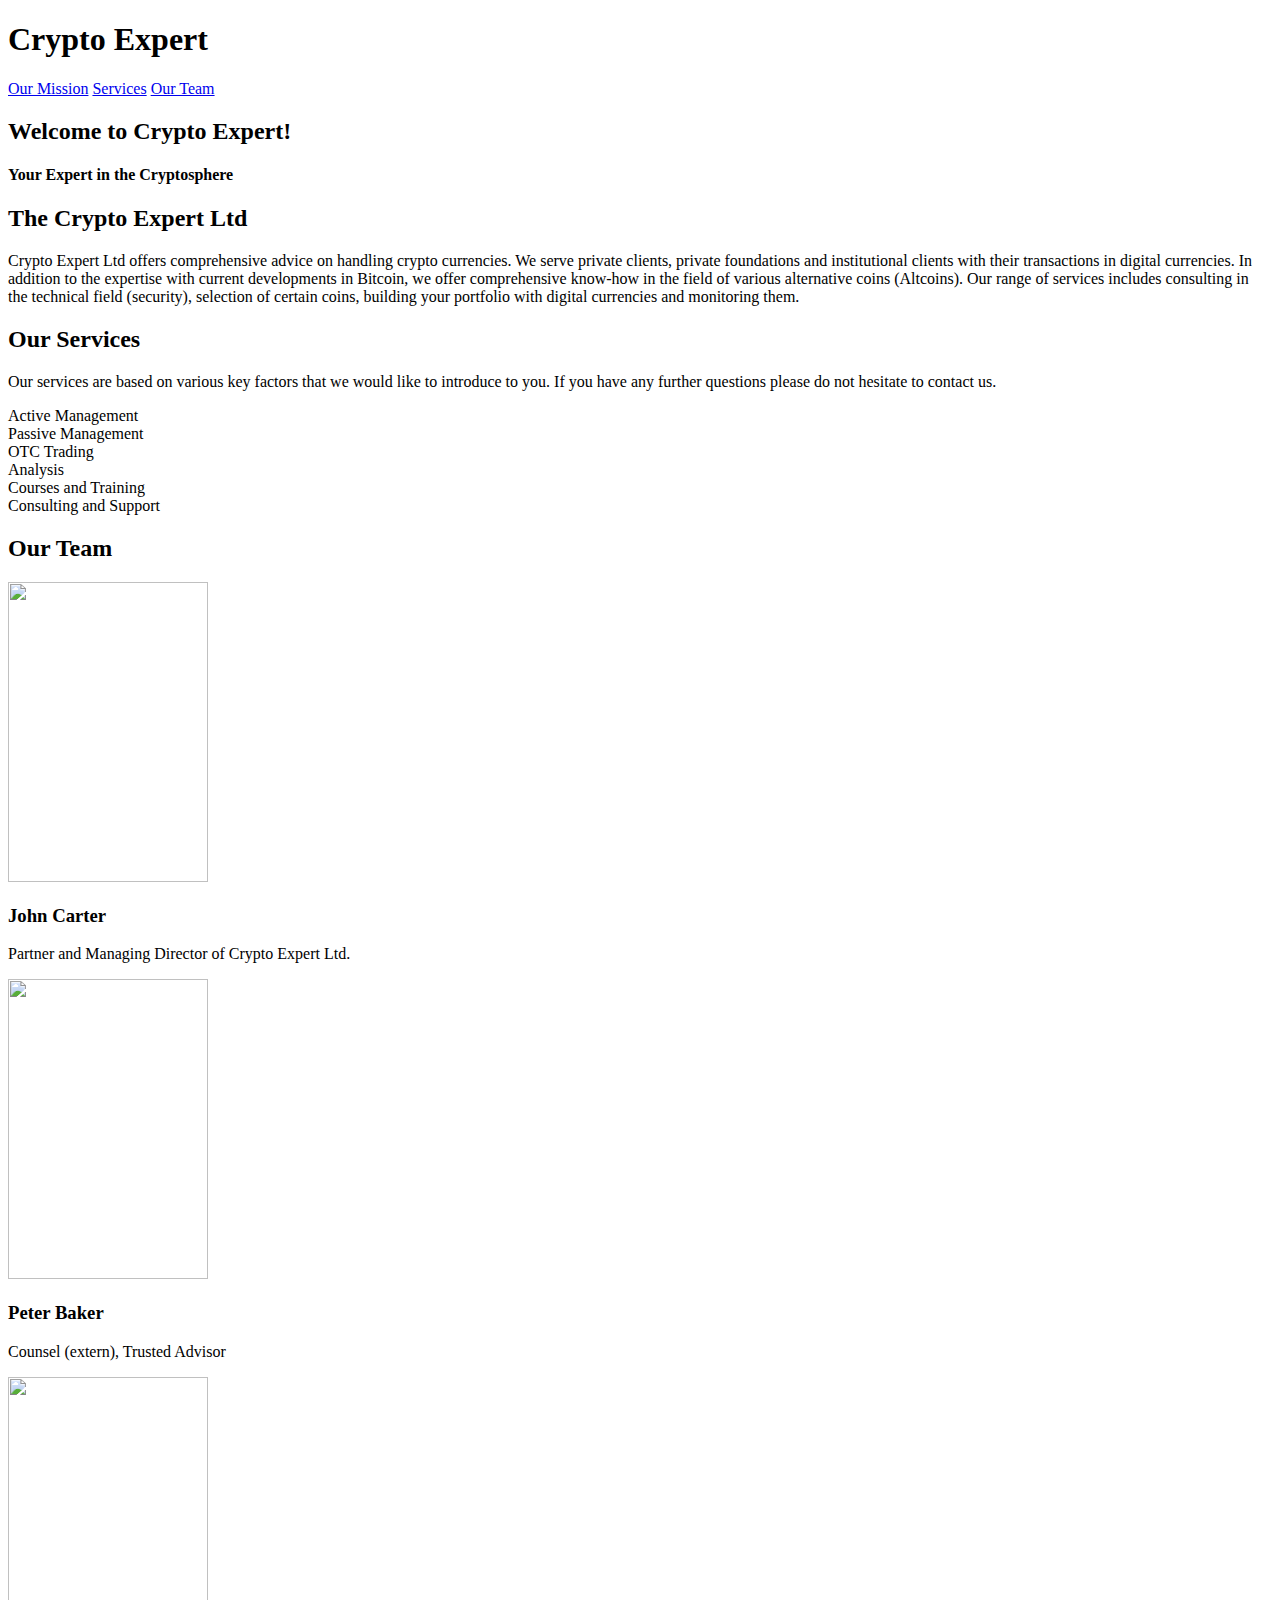
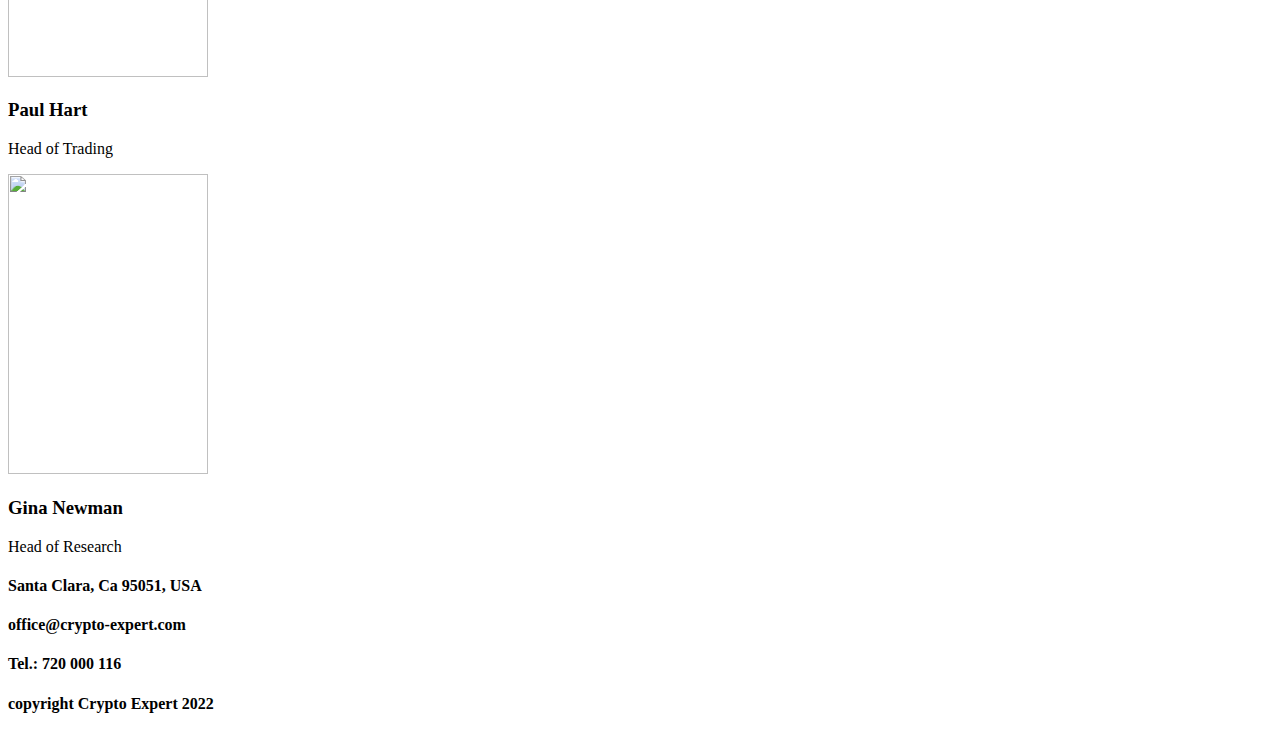
==== index.html @ c11340f1 "Add files via upload" ====
<!DOCTYPE html>

<html>
  <head>
    <meta name="viewport" content="width=device-width, initial scale=1">
    <link rel="shortcut icon" href="./resources/images/favicon.ico" type="image/x-icon">
    <link rel="stylesheet" href="resources/css/styles.css" type="text/css">    
    <title>Crypto Expert</title>
  </head>
  <body>
    <div class="header">    
      <h1>Crypto Expert</h1>
    </div>

    <div class="navbar">
      <nav>      
        <span><a href="#Our-Mission">Our Mission</a></span>      
        <span><a href="#Services">Services</a></span>
        <span><a href="#Our-Team">Our Team</a></span>    
      </nav>
    </div>
   
    <div class="main">
      <div class="content">
        <h2>Welcome to Crypto Expert!</h2>
        <h4>Your Expert in the Cryptosphere</h4>
      </div>    

      <div class="Our-Mission">
        <div id="Our-Mission">
            <h2>The Crypto Expert Ltd</h2>
            <p>Crypto Expert Ltd offers comprehensive advice on handling crypto currencies.
               We serve private clients, private foundations and institutional clients with their
               transactions in digital currencies. In addition to the expertise with current developments
               in Bitcoin, we offer comprehensive know-how in the field of various alternative coins (Altcoins).
               Our range of services includes consulting in the technical field (security), selection of certain coins,
               building your portfolio with digital currencies and monitoring them.</p>
        </div>
      </div>
     <div class="Our-Mission-image"></div>   
    
     <div class="Services">
        <div id="Services"> </div>     
        <h2>Our Services</h2>
        <p>Our services are based on various key factors that we would like to introduce to you.
           If you have any further questions please do not hesitate to contact us.</p>
      </div>
        <div class="flexbox-container">          
          <div class="flexbox-item flexbox-item-1"><span>Active Management</span></div>
          <div class="flexbox-item flexbox-item-2"><span>Passive Management</span></div>
          <div class="flexbox-item flexbox-item-3"><span>OTC Trading</span></div>
          <div class="flexbox-item flexbox-item-4"><span>Analysis</span></div>
          <div class="flexbox-item flexbox-item-5"><span>Courses and Training</span></div>
          <div class="flexbox-item flexbox-item-6"><span>Consulting and Support</span></div>
        </div>
      </div>
    </div>  
    </div>       
        <div id="Our-Team">
         <div class="Our-Team">
           <h2>Our Team</h2>
          </div>
            <div class="Our-Team-container"> 
              <div class="teammate teammate-1">              
                <img src="./resources/images/pamela-buenrostro-CSAEI7OGubA-unsplash.jpg" height="300px" width="200px" alt="">
                  <div class="teammate-text"><h3>John Carter</h3>
                  <p>Partner and Managing Director of Crypto Expert Ltd.</p>
                  </div>               
              </div>

            <div class="teammate teammate-2">
                <img src="./resources/images/steffen-wienberg-ml-pxK0Ovmw-unsplash másolata.jpg" height="300px" width="200px" alt="">
                <div class="teammate-text"><h3>Peter Baker</h3>
                 <p>Counsel (extern), Trusted Advisor</p> 
                </div>
            </div>

            <div class="teammate teammate-3">
                <img src="./resources/images/itay-verchik-6ZKGBzrDd3I-unsplash.jpg" height="300px" width="200px" alt="">
                <div class="teammate-text"><h3>Paul Hart</h3>
                  <p>Head of Trading</p>
                </div>
            </div>

            <div class="teammate teammate-4">
                <img src="./resources/images/laura-chouette-nkWnc-W_GP8-unsplash.jpg" height="300px" width="200px" alt="">
                <div class="teammate-text"><h3>Gina Newman</h3>
                 <p>Head of Research</p>  
                </div>
            </div>  
          </div>  
      </div>
    </div>    
  
    <footer>
      <div class="contact">
        <div class="address"><h4>Santa Clara, Ca 95051, USA</h4></div>
        <div class="email"><h4>office@crypto-expert.com</h4></div>
        <div class="phone"><h4>Tel.: 720 000 116</h4></div>
      </div>
        
      <div class="copyright">
        <h4>copyright Crypto Expert 2022</h4>
      </div>    

    </footer>
  </body>
 </html>
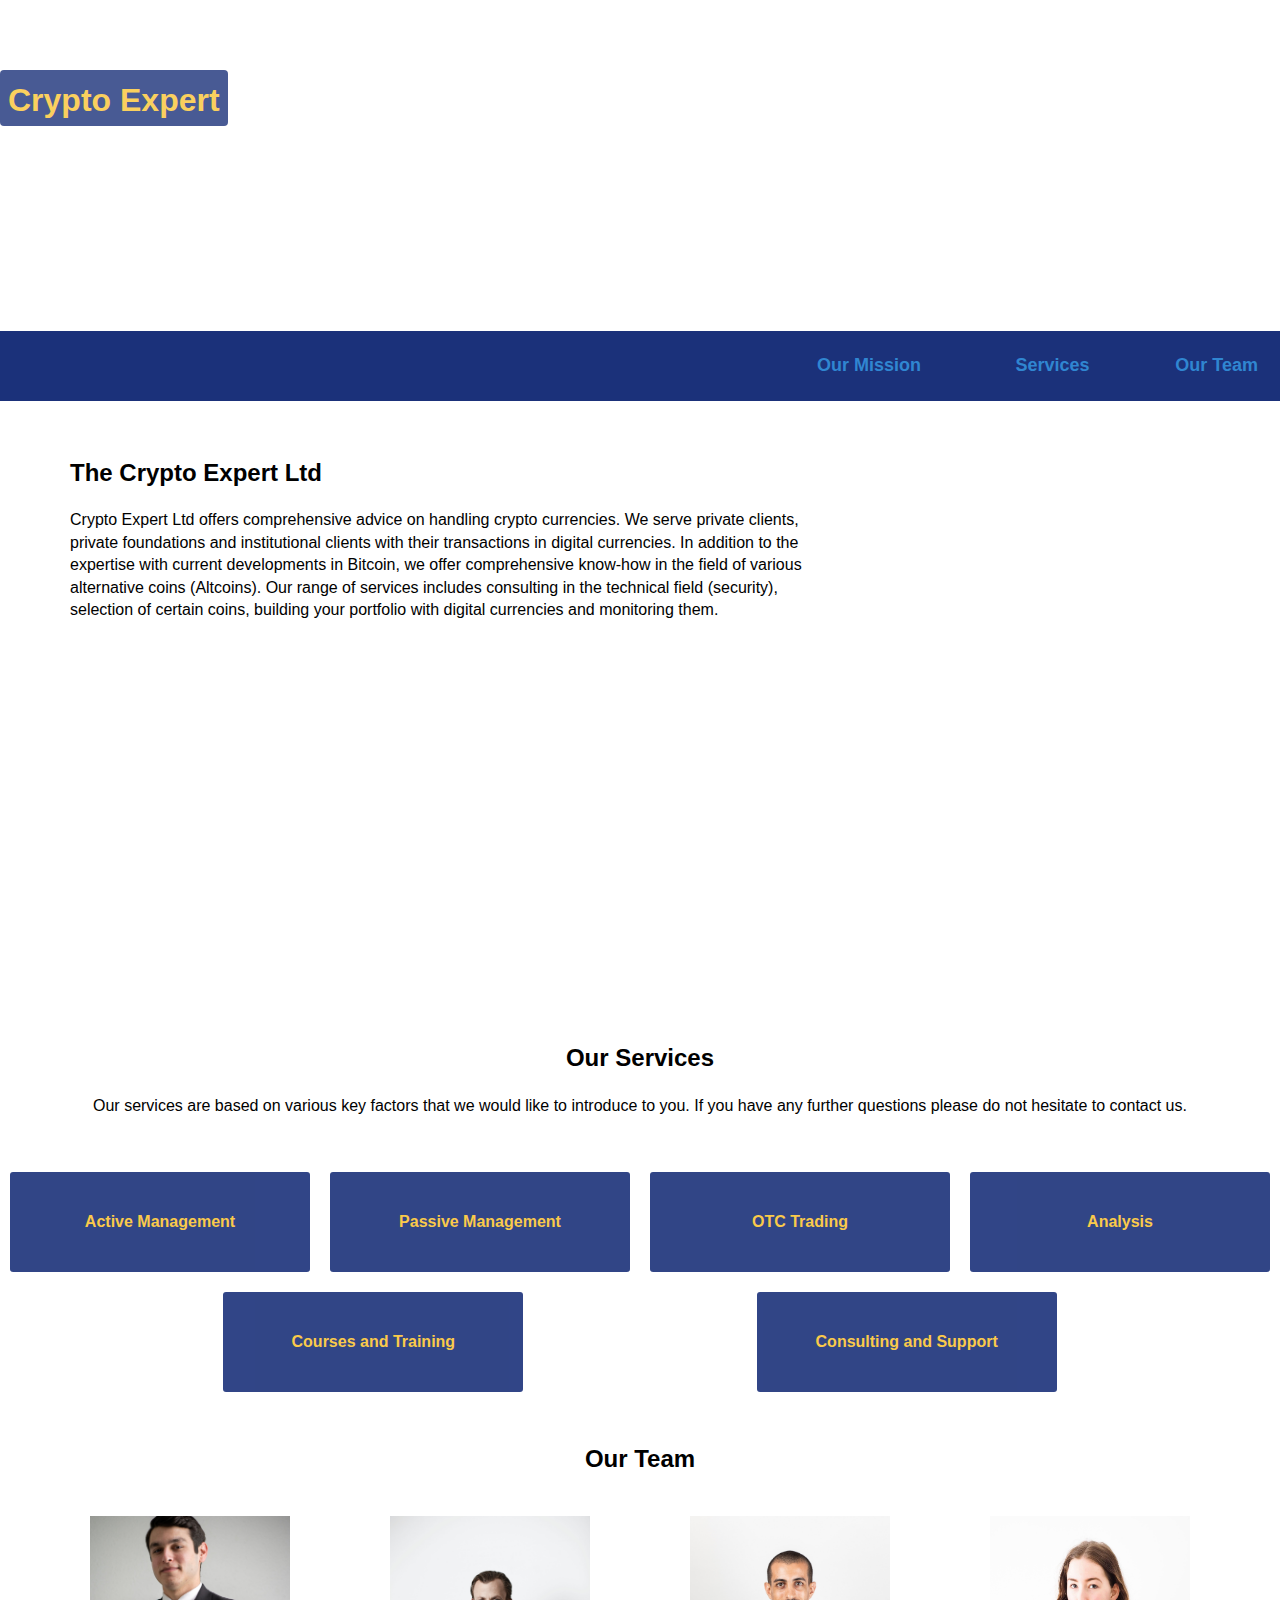
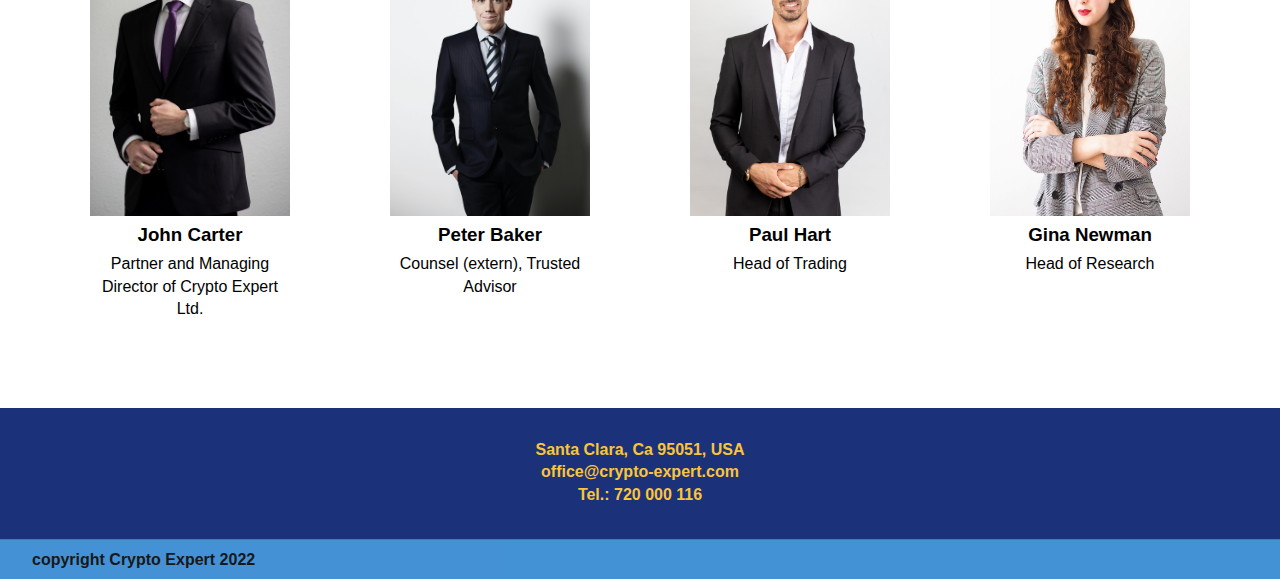
==== commit b8de62c2: "Update index.html" ====
--- a/index.html
+++ b/index.html
@@ -4,7 +4,7 @@
   <head>
     <meta name="viewport" content="width=device-width, initial scale=1">
     <link rel="shortcut icon" href="./resources/images/favicon.ico" type="image/x-icon">
-    <link rel="stylesheet" href="resources/css/styles.css" type="text/css">    
+    <link rel="stylesheet" href="styles.css" type="text/css">    
     <title>Crypto Expert</title>
   </head>
   <body>
@@ -105,4 +105,4 @@
 
     </footer>
   </body>
- </html>+ </html>
--- a/styles.css
+++ b/styles.css
@@ -0,0 +1,331 @@
+html {
+  font-family: Arial, Helvetica, sans-serif;
+  font-size: 16px;
+  background-color: #ffffff;
+   
+}
+
+html,body {
+    width: 100%;
+    margin: 0;
+    padding: 0;
+    line-height: 1.4;
+    
+}
+
+.header { 
+    background-image: url('../images/art-rachen-sM4r-swmcoY-unsplash.jpg');
+    background-repeat: no-repeat;
+    background-size: cover;   
+    background-position: 0px;  
+    height: 25rem;       
+    display: flex;
+    align-content: center;
+    opacity: 0.8;
+            
+}
+
+/* nav section*/
+
+.navbar { 
+    position: sticky;
+    bottom: 31.1875rem; 
+    background-color: #1B317A;
+    height: 4.375rem;
+    text-align: right;
+    z-index: 1;
+        
+}
+
+h1 {     
+   color: #FAC537;     
+   height: 2.5rem;
+   padding: 8px;
+   background-color: #1B317A ;
+   border-radius: 4px;
+   opacity: 1;
+   margin-top: 4.375rem;
+       
+}
+
+nav span a {      
+    display: inline-block;
+    width: 7.5rem;
+    color: #3086D1;
+    text-decoration: none;
+    font-size: 1.125rem; 
+    padding: 1.375rem;
+    font-weight: bold;
+    
+}
+
+.main .content {
+    display: inline-block;
+    height: 4.375rem;
+    position: relative;
+    bottom: 8.7rem;    
+    background-color: #1B317A;    
+    width: 100%;     
+    text-align: center;   
+    justify-content: center; 
+    align-content: center; 
+    color: #FAC537;
+    opacity: 0.9;
+    line-height: 0.3;  
+           
+}
+
+@media only screen and (max-width: 600px) {
+    .navbar {
+        height: 3.375rem;
+        text-align: center;
+        position:sticky;
+    }
+
+    nav span a {
+        width: 6.5rem;
+        font-size: 1rem;
+        padding: 0.9rem;
+    }
+
+    h1 {
+        margin-top: 3.375rem;        
+        width: 100%;
+        text-align: center;
+        
+    }
+
+    .main .content {
+        width: 70%;
+        height: 7.375rem;
+        bottom: 10.7rem;
+        margin-left: 70px;
+    }
+
+    .content h2 {
+        margin-top: 40px;
+    }
+}
+
+/* Mission section*/
+
+.Our-Mission {
+    display: inline-block;
+    position: relative;    
+    width: 60%;  
+    margin-left: 4.375rem;
+    bottom: 6.5rem; 
+    
+}
+
+.Our-Mission-image {
+    position: relative;
+    background-image: url('../images/kanchanara-fsSGgTBoX9Y-unsplash.jpg');
+    background-size: cover;
+    background-repeat: no-repeat;
+    height: 20rem;
+    opacity: 0.7;
+    margin: 0 auto;
+    bottom: 4rem;
+}
+
+.Our-Mission h2 {
+    text-align: left;
+}
+
+@media only screen and (max-width: 600px) {
+    .Our-Mission {
+        bottom: 10.5rem;
+        width: 100%;
+        padding: 0px;
+        text-align: center;
+        margin: 0px;
+        line-height: 1.4;
+    }
+
+    .Our-Mission h2 {
+        text-align: center;
+    }
+
+    .Our-Mission-image {
+        bottom: 10rem;
+    }
+}
+
+/* Services section*/ 
+
+.Services {
+    display: inline-block;
+    position: relative;
+    width: 100%;
+    text-align: center;
+    bottom: 2.5rem;
+
+}
+
+.Services p {
+    margin-bottom: 5px;
+}
+
+.flexbox-container {
+    display: flex;    
+    flex-flow: wrap;
+    position: relative;
+    justify-content: space-evenly;  
+    align-content: flex-start; 
+    min-height: 15.625rem; 
+    width: 100%; 
+    margin-bottom: 1.875rem;
+  
+}
+
+.flexbox-item {
+    display: flex;
+    width: 18.75rem;
+    height: 100px;
+    margin: 10px;        
+    justify-content: center;
+    align-items: center;
+    font-weight: bold;
+    background-color: #1B317A;
+    color: #FAC537 ;
+    opacity: 0.9;
+    border-radius: 3px;
+}
+
+@media only screen and (max-width: 600px) {
+    .flexbox-container {
+        bottom: 10rem;
+    }
+
+    .flexbox-item {
+        width: 100%;
+        margin: 1px 1px;
+    }
+
+    .Services {
+        bottom: 10rem;    
+        
+    }
+}
+ 
+
+/* Team section */
+
+.Our-Team-container {
+    display: flex;
+    flex-flow: wrap;
+    justify-content: space-evenly;
+    margin-bottom: 3.75rem;
+    position: relative;
+}
+
+#Our-Team {
+   position: relative;
+
+}
+
+.Our-Team h2  {
+   text-align: center;
+   margin-bottom: 30px;
+}
+
+.teammate {
+   height: 25rem;
+   width: 12.5rem;
+   margin: 10px;
+   
+}  
+   
+
+.teammate-text {
+    padding-top: 0px;
+    text-align: center;     
+
+}
+
+
+
+.teammate-text h3 {
+    margin-bottom: 0;
+    padding-bottom: 0;
+    margin-top: 0;
+}
+
+
+.teammate-text p {
+    margin-top: 5px;
+}
+
+@media only screen and (max-width: 600px) {
+    .Our-Team-container {
+        width: 100%;  
+        bottom: 40px;
+        background-image: url('../images/');     
+        
+    }
+
+    #Our-Team  {
+       bottom: 150px;
+    }
+
+    .teammate {        
+        height: 500px;
+        width: 350px;
+        margin-top: 30px;
+        margin-bottom: 70px;
+    }
+
+    .Our-Team-container div img {
+        height: 500px;
+        width: 350px;
+        margin: 0px auto;
+    }
+
+    .teammate-text {
+        line-height: 1;
+    }
+
+    .teammate-text h3 {
+        margin-top: 0;
+    }
+
+    .teammate-text p {
+        margin-top: 5px;
+    }
+}
+
+
+.contact {  
+    display: block;      
+    position: relative;
+    background-color: #1B317A;
+    text-align: center;    
+    height: 8.25rem;
+    width: 100%;
+    line-height: 1.2px;
+    top: 1.375rem;
+    color: #FAC537;   
+     
+}
+
+.contact .address {
+    padding-top: 1.25rem;
+}
+
+
+
+.copyright {    
+    background-color: #3086D1;
+    height: 2.5rem;
+    width: 100%;     
+    color: #000000;
+    opacity: 0.9;
+       
+}
+
+.copyright h4 {
+    padding-left: 2rem;
+    padding-top: 0.625rem;
+}
+
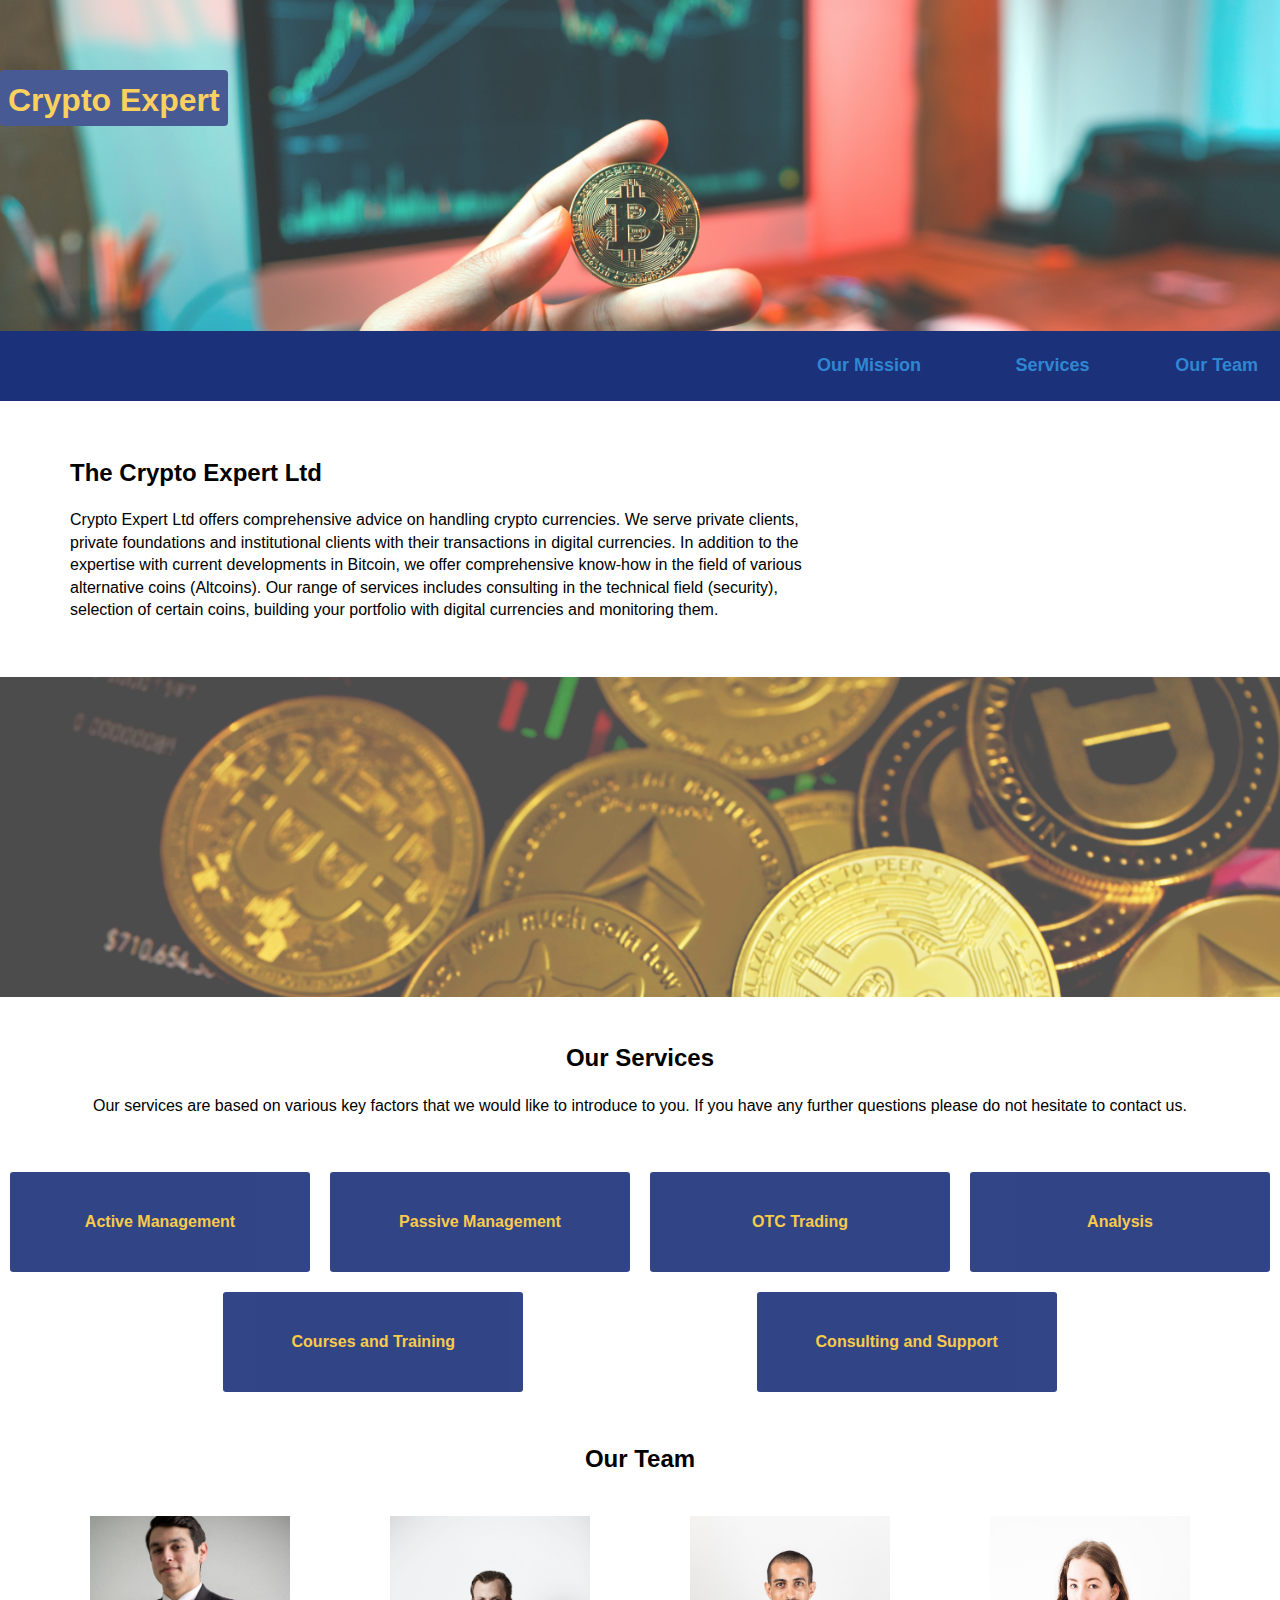
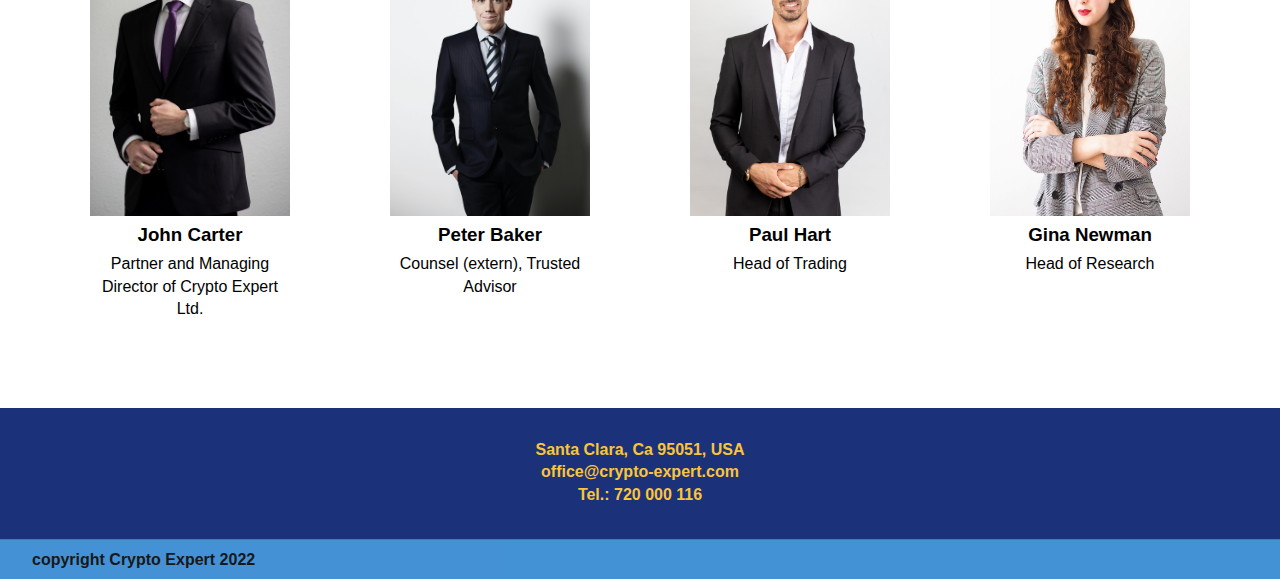
==== commit 546e52cc: "Add files via upload" ====
--- a/index.html
+++ b/index.html
@@ -3,7 +3,7 @@
 <html>
   <head>
     <meta name="viewport" content="width=device-width, initial scale=1">
-    <link rel="shortcut icon" href="./resources/images/favicon.ico" type="image/x-icon">
+    <link rel="shortcut icon" href="images/favicon.ico" type="image/x-icon">
     <link rel="stylesheet" href="styles.css" type="text/css">    
     <title>Crypto Expert</title>
   </head>
@@ -62,28 +62,28 @@
           </div>
             <div class="Our-Team-container"> 
               <div class="teammate teammate-1">              
-                <img src="./resources/images/pamela-buenrostro-CSAEI7OGubA-unsplash.jpg" height="300px" width="200px" alt="">
+                <img src="./images/pamela-buenrostro-CSAEI7OGubA-unsplash.jpg" height="300px" width="200px" alt="">
                   <div class="teammate-text"><h3>John Carter</h3>
                   <p>Partner and Managing Director of Crypto Expert Ltd.</p>
                   </div>               
               </div>
 
             <div class="teammate teammate-2">
-                <img src="./resources/images/steffen-wienberg-ml-pxK0Ovmw-unsplash másolata.jpg" height="300px" width="200px" alt="">
+                <img src="./images/steffen-wienberg-ml-pxK0Ovmw-unsplash másolata.jpg" height="300px" width="200px" alt="">
                 <div class="teammate-text"><h3>Peter Baker</h3>
                  <p>Counsel (extern), Trusted Advisor</p> 
                 </div>
             </div>
 
             <div class="teammate teammate-3">
-                <img src="./resources/images/itay-verchik-6ZKGBzrDd3I-unsplash.jpg" height="300px" width="200px" alt="">
+                <img src="./images/itay-verchik-6ZKGBzrDd3I-unsplash.jpg" height="300px" width="200px" alt="">
                 <div class="teammate-text"><h3>Paul Hart</h3>
                   <p>Head of Trading</p>
                 </div>
             </div>
 
             <div class="teammate teammate-4">
-                <img src="./resources/images/laura-chouette-nkWnc-W_GP8-unsplash.jpg" height="300px" width="200px" alt="">
+                <img src="./images/laura-chouette-nkWnc-W_GP8-unsplash.jpg" height="300px" width="200px" alt="">
                 <div class="teammate-text"><h3>Gina Newman</h3>
                  <p>Head of Research</p>  
                 </div>
@@ -105,4 +105,4 @@
 
     </footer>
   </body>
- </html>
+ </html>--- a/styles.css
+++ b/styles.css
@@ -14,7 +14,7 @@
 }
 
 .header { 
-    background-image: url('../images/art-rachen-sM4r-swmcoY-unsplash.jpg');
+    background-image: url('./images/art-rachen-sM4r-swmcoY-unsplash.jpg');
     background-repeat: no-repeat;
     background-size: cover;   
     background-position: 0px;  
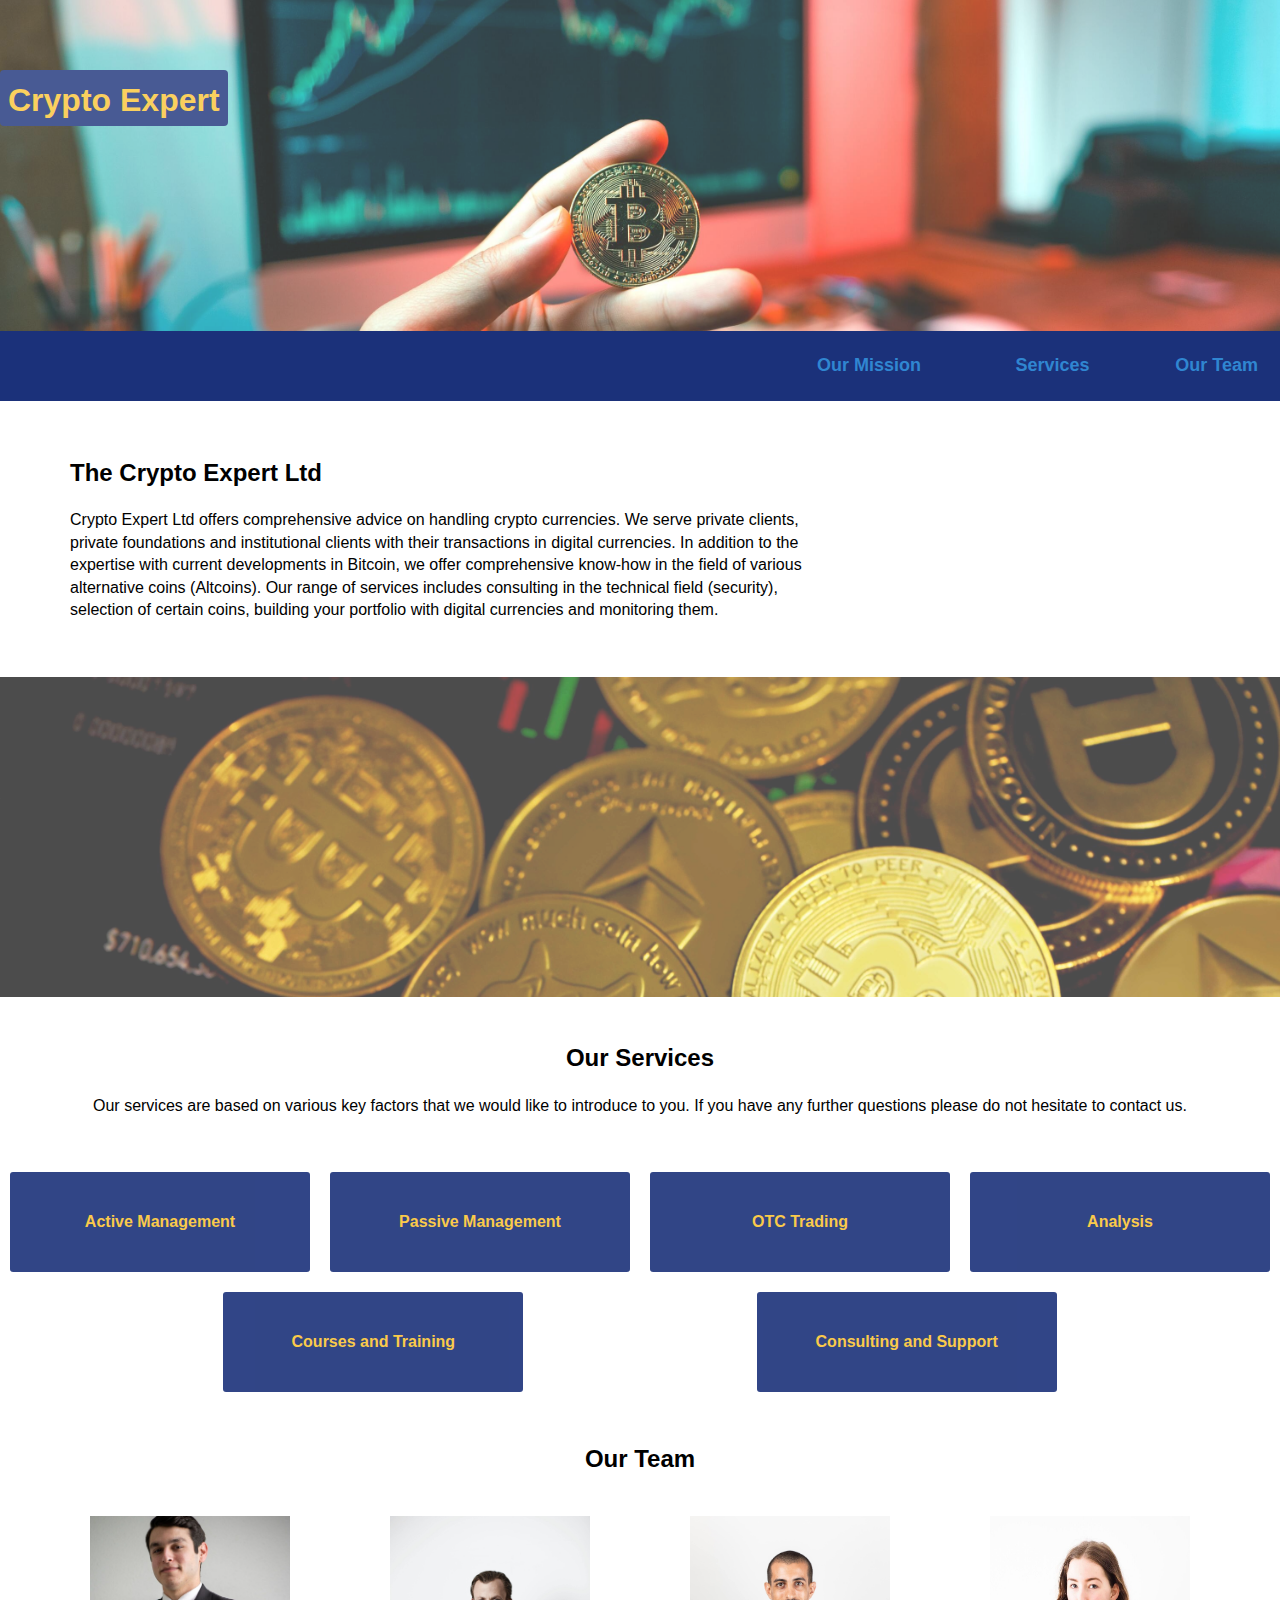
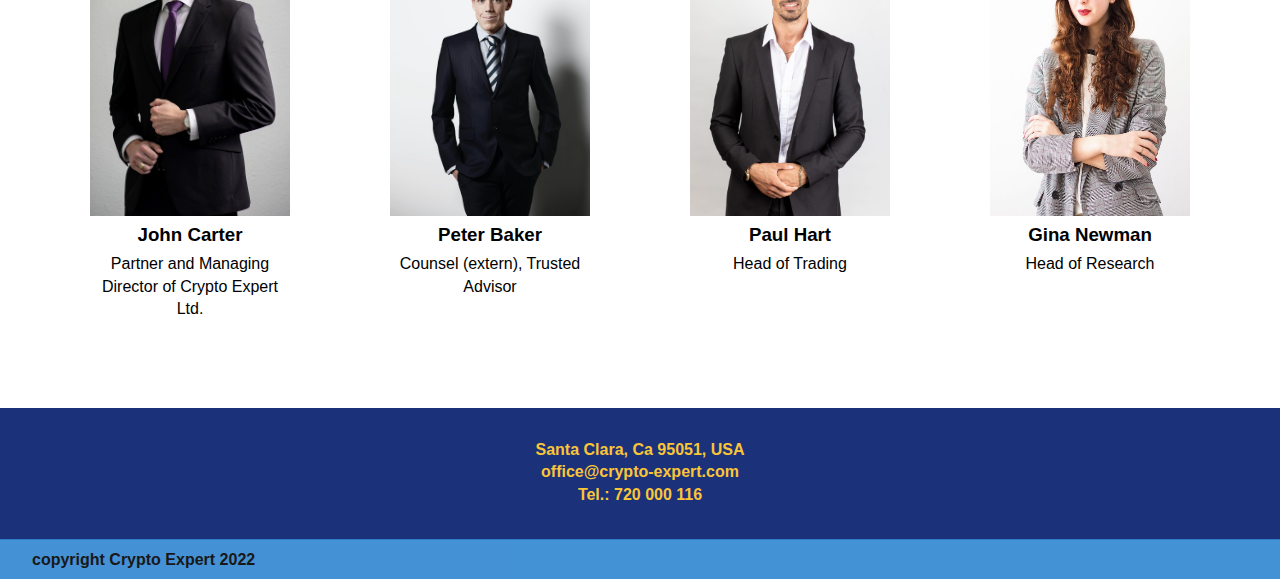
==== commit 2689b15f: "Update index.html" ====
--- a/index.html
+++ b/index.html
@@ -62,28 +62,28 @@
           </div>
             <div class="Our-Team-container"> 
               <div class="teammate teammate-1">              
-                <img src="./images/pamela-buenrostro-CSAEI7OGubA-unsplash.jpg" height="300px" width="200px" alt="">
+                <img src="/images/pamela-buenrostro-CSAEI7OGubA-unsplash.jpg" height="300px" width="200px" alt="">
                   <div class="teammate-text"><h3>John Carter</h3>
                   <p>Partner and Managing Director of Crypto Expert Ltd.</p>
                   </div>               
               </div>
 
             <div class="teammate teammate-2">
-                <img src="./images/steffen-wienberg-ml-pxK0Ovmw-unsplash másolata.jpg" height="300px" width="200px" alt="">
+                <img src="/images/steffen-wienberg-ml-pxK0Ovmw-unsplash másolata.jpg" height="300px" width="200px" alt="">
                 <div class="teammate-text"><h3>Peter Baker</h3>
                  <p>Counsel (extern), Trusted Advisor</p> 
                 </div>
             </div>
 
             <div class="teammate teammate-3">
-                <img src="./images/itay-verchik-6ZKGBzrDd3I-unsplash.jpg" height="300px" width="200px" alt="">
+                <img src="/images/itay-verchik-6ZKGBzrDd3I-unsplash.jpg" height="300px" width="200px" alt="">
                 <div class="teammate-text"><h3>Paul Hart</h3>
                   <p>Head of Trading</p>
                 </div>
             </div>
 
             <div class="teammate teammate-4">
-                <img src="./images/laura-chouette-nkWnc-W_GP8-unsplash.jpg" height="300px" width="200px" alt="">
+                <img src="/images/laura-chouette-nkWnc-W_GP8-unsplash.jpg" height="300px" width="200px" alt="">
                 <div class="teammate-text"><h3>Gina Newman</h3>
                  <p>Head of Research</p>  
                 </div>
@@ -105,4 +105,4 @@
 
     </footer>
   </body>
- </html>+ </html>
--- a/styles.css
+++ b/styles.css
@@ -14,7 +14,7 @@
 }
 
 .header { 
-    background-image: url('./images/art-rachen-sM4r-swmcoY-unsplash.jpg');
+    background-image: url('images/art-rachen-sM4r-swmcoY-unsplash.jpg');
     background-repeat: no-repeat;
     background-size: cover;   
     background-position: 0px;  
@@ -120,7 +120,7 @@
 
 .Our-Mission-image {
     position: relative;
-    background-image: url('../images/kanchanara-fsSGgTBoX9Y-unsplash.jpg');
+    background-image: url('images/kanchanara-fsSGgTBoX9Y-unsplash.jpg');
     background-size: cover;
     background-repeat: no-repeat;
     height: 20rem;
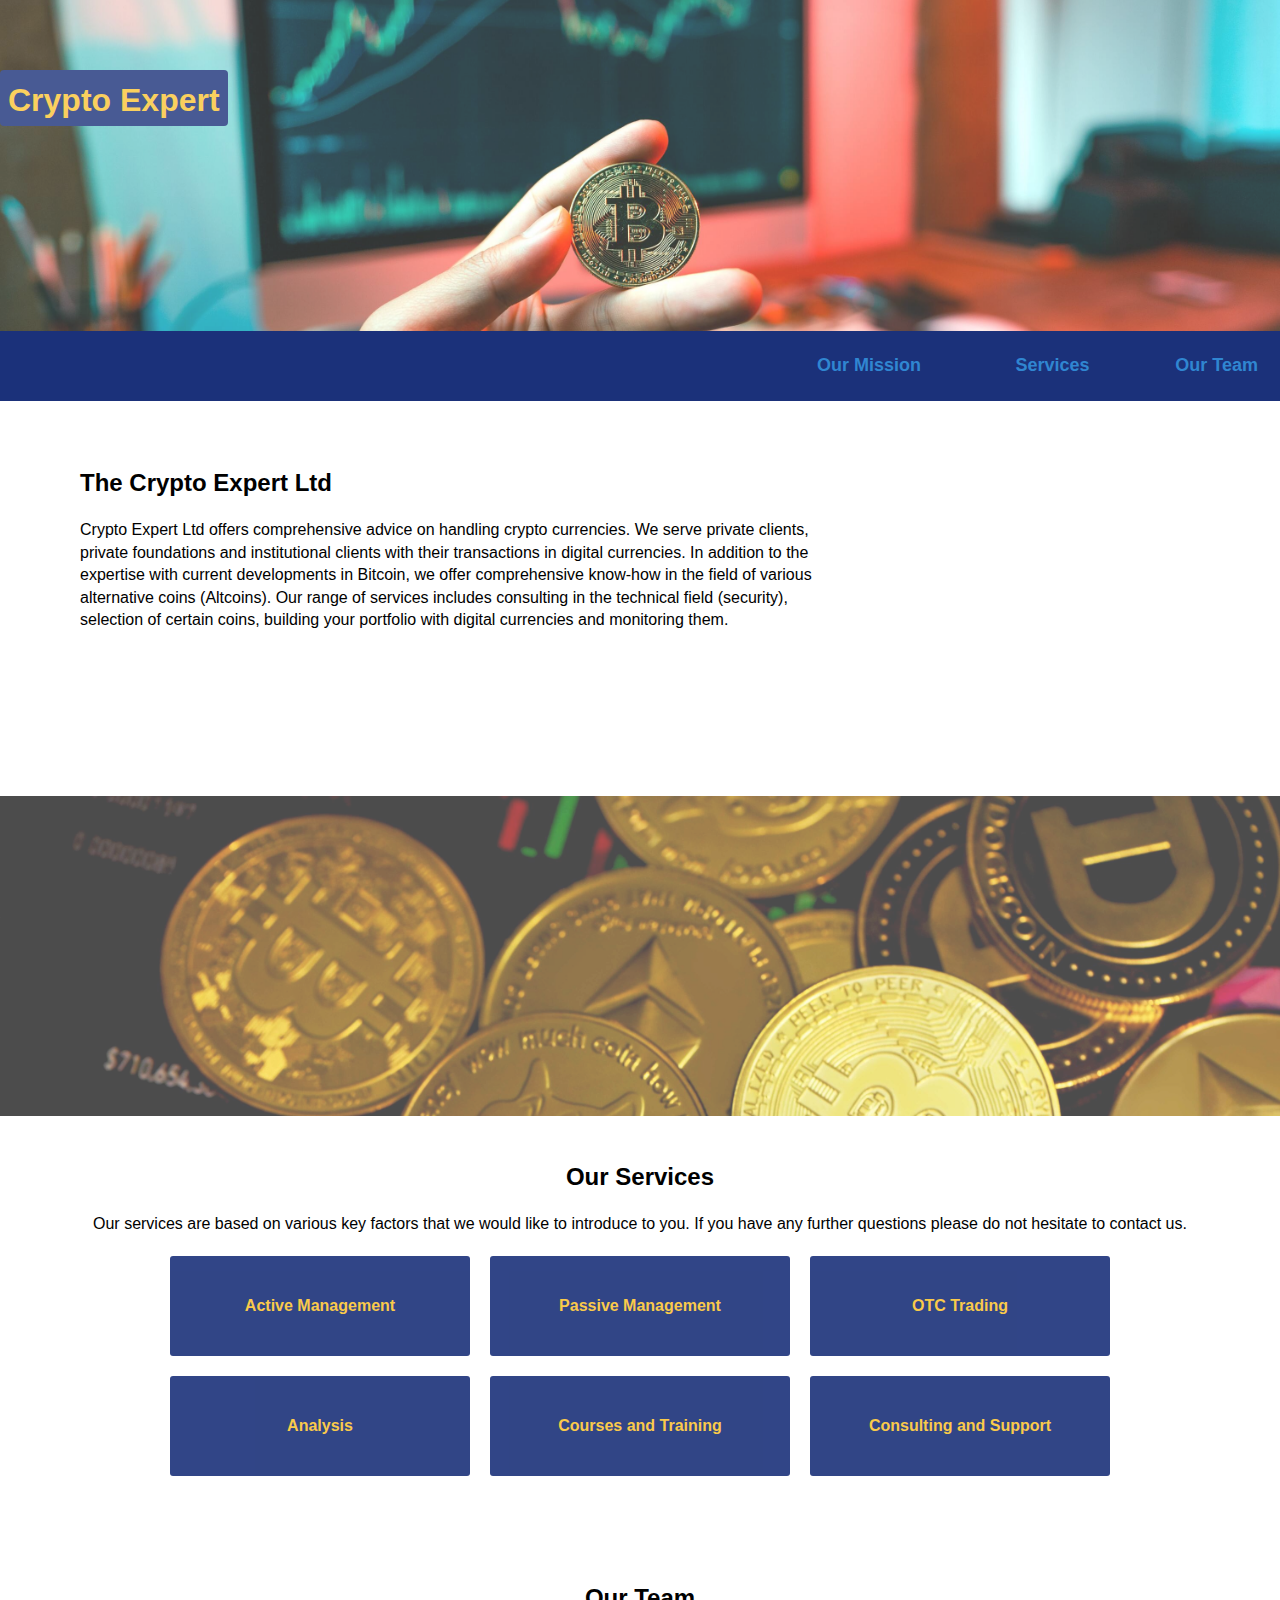
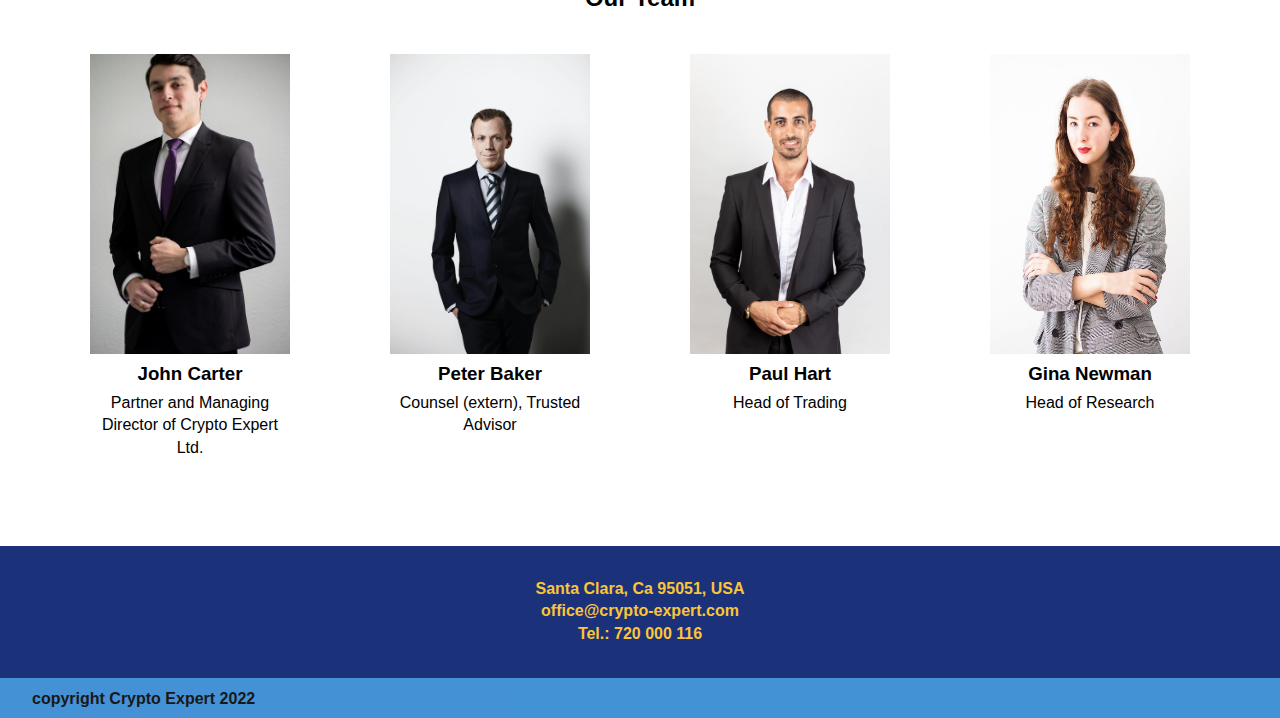
==== commit adfc12af: "Add files via upload" ====
--- a/index.html
+++ b/index.html
@@ -28,30 +28,35 @@
 
       <div class="Our-Mission">
         <div id="Our-Mission">
-            <h2>The Crypto Expert Ltd</h2>
-            <p>Crypto Expert Ltd offers comprehensive advice on handling crypto currencies.
+          <div class="Mission-content">
+             <h2>The Crypto Expert Ltd</h2>
+             <p>Crypto Expert Ltd offers comprehensive advice on handling crypto currencies.
                We serve private clients, private foundations and institutional clients with their
                transactions in digital currencies. In addition to the expertise with current developments
                in Bitcoin, we offer comprehensive know-how in the field of various alternative coins (Altcoins).
                Our range of services includes consulting in the technical field (security), selection of certain coins,
                building your portfolio with digital currencies and monitoring them.</p>
+          </div>
         </div>
+
       </div>
      <div class="Our-Mission-image"></div>   
     
-     <div class="Services">
-        <div id="Services"> </div>     
-        <h2>Our Services</h2>
-        <p>Our services are based on various key factors that we would like to introduce to you.
+      <div class="Services">
+        <div id="Services">  
+          <h2>Our Services</h2>
+          <p>Our services are based on various key factors that we would like to introduce to you.
            If you have any further questions please do not hesitate to contact us.</p>
       </div>
-        <div class="flexbox-container">          
-          <div class="flexbox-item flexbox-item-1"><span>Active Management</span></div>
-          <div class="flexbox-item flexbox-item-2"><span>Passive Management</span></div>
-          <div class="flexbox-item flexbox-item-3"><span>OTC Trading</span></div>
-          <div class="flexbox-item flexbox-item-4"><span>Analysis</span></div>
-          <div class="flexbox-item flexbox-item-5"><span>Courses and Training</span></div>
-          <div class="flexbox-item flexbox-item-6"><span>Consulting and Support</span></div>
+        <div class="flexbox-container"> 
+          <div class="flexbox-content">         
+            <div class="flexbox-item flexbox-item-1"><span>Active Management</span></div>
+            <div class="flexbox-item flexbox-item-2"><span>Passive Management</span></div>
+            <div class="flexbox-item flexbox-item-3"><span>OTC Trading</span></div>
+            <div class="flexbox-item flexbox-item-4"><span>Analysis</span></div>
+            <div class="flexbox-item flexbox-item-5"><span>Courses and Training</span></div>
+            <div class="flexbox-item flexbox-item-6"><span>Consulting and Support</span></div>
+          </div>
         </div>
       </div>
     </div>  
@@ -62,28 +67,28 @@
           </div>
             <div class="Our-Team-container"> 
               <div class="teammate teammate-1">              
-                <img src="/images/pamela-buenrostro-CSAEI7OGubA-unsplash.jpg" height="300px" width="200px" alt="">
+                <img src="./images/pamela-buenrostro-CSAEI7OGubA-unsplash.jpg" height="300px" width="200px" alt="">
                   <div class="teammate-text"><h3>John Carter</h3>
                   <p>Partner and Managing Director of Crypto Expert Ltd.</p>
                   </div>               
               </div>
 
             <div class="teammate teammate-2">
-                <img src="/images/steffen-wienberg-ml-pxK0Ovmw-unsplash másolata.jpg" height="300px" width="200px" alt="">
+                <img src="./images/steffen-wienberg-ml-pxK0Ovmw-unsplash másolata.jpg" height="300px" width="200px" alt="">
                 <div class="teammate-text"><h3>Peter Baker</h3>
                  <p>Counsel (extern), Trusted Advisor</p> 
                 </div>
             </div>
 
             <div class="teammate teammate-3">
-                <img src="/images/itay-verchik-6ZKGBzrDd3I-unsplash.jpg" height="300px" width="200px" alt="">
+                <img src="./images/itay-verchik-6ZKGBzrDd3I-unsplash.jpg" height="300px" width="200px" alt="">
                 <div class="teammate-text"><h3>Paul Hart</h3>
                   <p>Head of Trading</p>
                 </div>
             </div>
 
             <div class="teammate teammate-4">
-                <img src="/images/laura-chouette-nkWnc-W_GP8-unsplash.jpg" height="300px" width="200px" alt="">
+                <img src="./images/laura-chouette-nkWnc-W_GP8-unsplash.jpg" height="300px" width="200px" alt="">
                 <div class="teammate-text"><h3>Gina Newman</h3>
                  <p>Head of Research</p>  
                 </div>
@@ -105,4 +110,4 @@
 
     </footer>
   </body>
- </html>
+ </html>--- a/styles.css
+++ b/styles.css
@@ -1,16 +1,14 @@
 html {
   font-family: Arial, Helvetica, sans-serif;
   font-size: 16px;
-  background-color: #ffffff;
-   
+  background-color: #ffffff;   
 }
 
 html,body {
     width: 100%;
     margin: 0;
     padding: 0;
-    line-height: 1.4;
-    
+    line-height: 1.4;    
 }
 
 .header { 
@@ -21,8 +19,17 @@
     height: 25rem;       
     display: flex;
     align-content: center;
-    opacity: 0.8;
-            
+    opacity: 0.8;            
+}
+
+@media only screen and (max-width: 380px) {
+    html,body {
+        width: 100%;
+        height: 100%;
+        margin: 0;
+        padding: 0;
+        overflow-x: hidden;
+    }    
 }
 
 /* nav section*/
@@ -33,8 +40,7 @@
     background-color: #1B317A;
     height: 4.375rem;
     text-align: right;
-    z-index: 1;
-        
+    z-index: 1;        
 }
 
 h1 {     
@@ -44,8 +50,7 @@
    background-color: #1B317A ;
    border-radius: 4px;
    opacity: 1;
-   margin-top: 4.375rem;
-       
+   margin-top: 4.375rem;       
 }
 
 nav span a {      
@@ -55,8 +60,7 @@
     text-decoration: none;
     font-size: 1.125rem; 
     padding: 1.375rem;
-    font-weight: bold;
-    
+    font-weight: bold;    
 }
 
 .main .content {
@@ -71,8 +75,7 @@
     align-content: center; 
     color: #FAC537;
     opacity: 0.9;
-    line-height: 0.3;  
-           
+    line-height: 0.3;   
 }
 
 @media only screen and (max-width: 600px) {
@@ -85,10 +88,10 @@
     nav span a {
         width: 6.5rem;
         font-size: 1rem;
-        padding: 0.9rem;
-    }
-
-    h1 {
+        padding: 0.6875rem;
+    }
+
+    .header h1 {
         margin-top: 3.375rem;        
         width: 100%;
         text-align: center;
@@ -96,14 +99,27 @@
     }
 
     .main .content {
-        width: 70%;
+        /*width: 70%;*/
         height: 7.375rem;
         bottom: 10.7rem;
-        margin-left: 70px;
     }
 
     .content h2 {
         margin-top: 40px;
+    }
+}
+
+@media only screen and (max-width: 472px) {
+    nav span a {
+        font-size: 0.875rem;
+        padding: 0px;        
+        margin-top: 15px;
+        width: 6rem;
+        
+    }   
+
+    .header h1 {
+        font-size: 1.5rem;
     }
 }
 
@@ -114,8 +130,12 @@
     position: relative;    
     width: 60%;  
     margin-left: 4.375rem;
-    bottom: 6.5rem; 
-    
+    bottom: 6.5rem;     
+}
+
+.Mission-content {
+    height: 300px;
+    padding: 10px;
 }
 
 .Our-Mission-image {
@@ -155,28 +175,37 @@
 /* Services section*/ 
 
 .Services {
-    display: inline-block;
+    display: inline-block;    
     position: relative;
     width: 100%;
     text-align: center;
     bottom: 2.5rem;
-
 }
 
 .Services p {
     margin-bottom: 5px;
+    padding: 0 10px;
 }
 
 .flexbox-container {
     display: flex;    
-    flex-flow: wrap;
+    flex-wrap: wrap;
     position: relative;
     justify-content: space-evenly;  
-    align-content: flex-start; 
+    align-content: space-around; 
     min-height: 15.625rem; 
     width: 100%; 
-    margin-bottom: 1.875rem;
-  
+    margin-bottom: 1.875rem;      
+} 
+
+.flexbox-content {
+    display: flex;
+    flex-wrap: wrap;
+    position: relative;
+    justify-content: center;
+    width: 100%;
+    margin: 0 auto;     
+    padding: 0 15px;  
 }
 
 .flexbox-item {
@@ -194,10 +223,6 @@
 }
 
 @media only screen and (max-width: 600px) {
-    .flexbox-container {
-        bottom: 10rem;
-    }
-
     .flexbox-item {
         width: 100%;
         margin: 1px 1px;
@@ -234,17 +259,12 @@
    height: 25rem;
    width: 12.5rem;
    margin: 10px;
-   
 }  
-   
 
 .teammate-text {
     padding-top: 0px;
-    text-align: center;     
-
-}
-
-
+    text-align: center;   
+}
 
 .teammate-text h3 {
     margin-bottom: 0;
@@ -252,7 +272,6 @@
     margin-top: 0;
 }
 
-
 .teammate-text p {
     margin-top: 5px;
 }
@@ -261,8 +280,6 @@
     .Our-Team-container {
         width: 100%;  
         bottom: 40px;
-        background-image: url('../images/');     
-        
     }
 
     #Our-Team  {
@@ -294,7 +311,6 @@
         margin-top: 5px;
     }
 }
-
 
 .contact {  
     display: block;      
@@ -305,8 +321,7 @@
     width: 100%;
     line-height: 1.2px;
     top: 1.375rem;
-    color: #FAC537;   
-     
+    color: #FAC537;        
 }
 
 .contact .address {
@@ -320,8 +335,7 @@
     height: 2.5rem;
     width: 100%;     
     color: #000000;
-    opacity: 0.9;
-       
+    opacity: 0.9;       
 }
 
 .copyright h4 {
